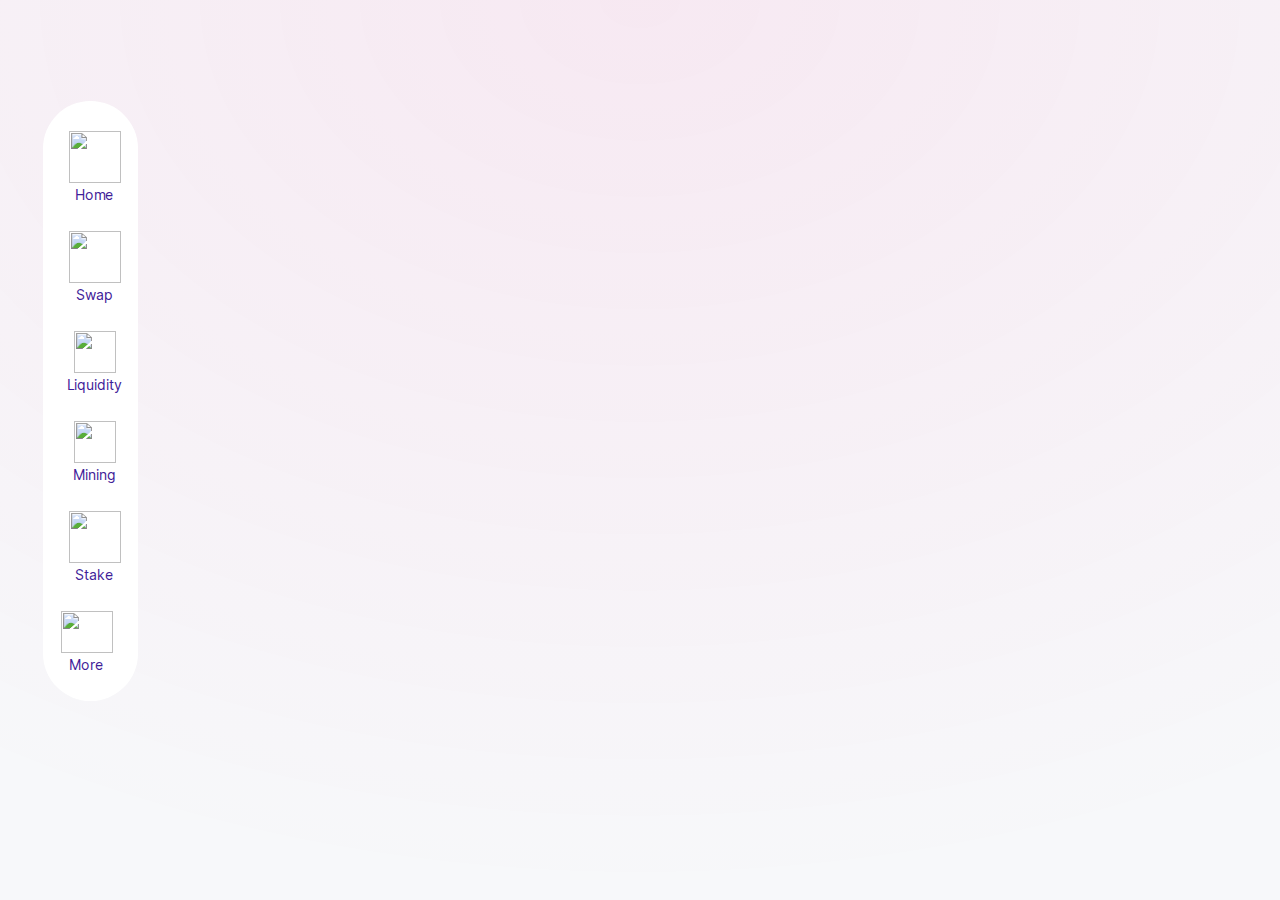
==== index.html @ 9ccfa166 "Add files via upload" ====
<!DOCTYPE html>
<html translate="no">
  <head>
    <meta charset="utf-8" />
    <title>BubbleSwap</title>
    <link rel="shortcut icon" type="image/png" href="/favicon.png" />
    <link rel="apple-touch-icon" sizes="192x192" href="/favicon.png" />
    <link rel="apple-touch-icon" sizes="512x512" href="/favicon.png" />
    <meta
      name="viewport"
      content="width=device-width,initial-scale=1,maximum-scale=1,user-scalable=no"
    />
    <meta name="theme-color" content="#ff007a" />
    <link rel="manifest" href="/manifest.json" />
    <link
      rel="preload"
      href="/fonts/Inter-roman.var.woff2"
      as="font"
      type="font/woff2"
      crossorigin
    />
    <style>
      * {
        font-family: Inter, sans-serif;
        box-sizing: border-box;
      }
      @font-face {
        font-family: "Inter custom";
        font-weight: 100 900;
        font-style: normal;
        font-display: block;
        font-named-instance: Regular;
        src: url(/fonts/Inter-roman.var.woff2)
            format("woff2 supports variations(gvar)"),
          url(/fonts/Inter-roman.var.woff2) format("woff2-variations"),
          url(/fonts/Inter-roman.var.woff2) format("woff2");
      }
      @supports (font-variation-settings: normal) {
        * {
          font-family: "Inter custom", sans-serif;
        }
      }
      body,
      html {
        margin: 0;
        padding: 0;
      }
      button {
        user-select: none;
      }
      html {
        font-size: 16px;
        font-variant: none;
        font-smooth: always;
        -webkit-font-smoothing: antialiased;
        -moz-osx-font-smoothing: grayscale;
        -webkit-tap-highlight-color: transparent;
        font-feature-settings: "ss01" on, "ss02" on, "cv01" on, "cv03" on;
      }
      #background-radial-gradient {
        position: fixed;
        top: 0;
        left: 0;
        right: 0;
        pointer-events: none;
        width: 200vw;
        height: 200vh;
        background: radial-gradient(
          50% 50% at 50% 50%,
          #fc077d10 0,
          rgba(255, 255, 255, 0) 100%
        );
        transform: translate(-50vw, -100vh);
        z-index: -1;
      }
      html {
        min-height: 100%;
      }
      @media (prefers-color-scheme: dark) {
        html {
          background-color: #dfbfff;
        }
      }
      @media (prefers-color-scheme: light) {
        html {
          background-color: #f7f8fa;
        }
      }

      .sidenav {
        width: 130px;
        position: fixed;
        z-index: 1;
        top: 101px;
        left: 43px;
        width: 95px;
        height: 600px;
        background: #ffffff;
        border-radius: 54px;
        opacity: 2.49;
        overflow-x: hidden;
        padding: 8px 0;
      }

      .sidenav a {
        padding: 22px 8px 6px 16px;
        text-decoration: none;
        font-size: 14px;
        color: #3e2098;
        text-align: center;
        display: block;
      }
      .mobileShow {
        display: none;
      }
      .sidenav a:hover {
        color: #653ddc;
        width: 80px;
        height: 97px;
        background: #ffffff;
        box-shadow: 0px 0px 20px 0px rgba(149, 158, 207, 0.5),
          inset 1px 1px 4px 3px #cca1fa;
        border-radius: 40px;
        opacity: 2.49;
        filter: blur(0px);
      }

      .main {
        margin-left: 140px; /* Same width as the sidebar + left position in px */
        font-size: 28px; /* Increased text to enable scrolling */
        padding: 0px 10px;
      }

      @media screen and (max-width: 700px) {
        .sidenav {
          width: 20%;
          height: auto;
          position: fixed;
          display: block;
          align-items: verticla;
        }
        .sidenav a {
          float: left;
        }
        div.content {
          margin-left: 0;
        }
      }
      @media screen and (max-height: 450px) {
        .sidenav {
          padding-top: 15px;
          display: row;
        }
        .sidenav a {
          font-size: 18px;
        }
      }
      @media screen and (max-width: 400px) {
        .sidevac a {
          text-align: center;
          float: none;
          display: table-row;
        }
      }

      #content-desktop {
        display: block;
      }
      #content-mobile {
        display: none;
      }

      @media screen and (max-width: 768px) {
        #content-desktop {
          display: none;
        }
        #content-mobile {
          display: block;
        }
      }

      .top {
        color: #3e2098;
        background: white;
        border-radius: 25px;
        font-size: 8px;
        width: 380px;
        padding: 10px;
        position: fixed;
        margin: 57px 5px 0px 0px;
      }

      .top a {
        padding: 0px 15px 0px 29px;
        text-decoration: none;
        margin: 8px -31px 0px 15px;
        font-size: 9px;
        color: #3e2098;
        text-align: center;
        display: inline;
      }

      /* Boring button styles */
      a.button {
        /* Frame */
        display: inline-block;
        padding: 20px 28px;
        border-radius: 50px;
        box-sizing: border-box;

        /* Style */
        border: none;

        font-size: 24px;
        cursor: pointer;
      }

      a.button:active {
        filter: brightness(75%);
      }

      /* Dropdown styles */
      .dropdown {
        position: relative;
        padding: 0;
        margin-right: 1em;

        border: none;
      }

      .dropdown summary {
        list-style: none;
        list-style-type: none;
      }

      .dropdown > summary::-webkit-details-marker {
        display: none;
      }

      .dropdown summary:focus {
        outline: none;
      }

      .dropdown summary:focus a.button {
        border: 2px solid white;
      }

      .dropdown summary:focus {
        outline: none;
      }

      .dropdown ul {
        position: fixed;
        margin: -280px 0px 0px 0px;
        background-color: #ffffff;
        color: #44146b;
        padding: 14px 0;
        width: var(--dropdown-width);
        left: 11%;
        margin-left: calc((var(--dropdown-width) / 2) * -1);
        box-sizing: border-box;
        z-index: 9;

        border-radius: 12px;
        list-style: none;
      }
      .dropdown ul a:hover {
        color: #653ddc;
        width: 80px;
        height: 37px;
        background: #ffffff;
        box-shadow: 0px 0px 20px 0px rgba(149, 158, 207, 0.5),
          inset 1px 1px 4px 3px #cca1fa;
        border-radius: 40px;
        opacity: 2.49;
        filter: blur(0px);
      }

      .dropdown ul li {
        padding: 0;
        margin: 0;
      }

      .dropdown ul li a:link,
      .dropdown ul li a:visited {
        display: inline-block;
        padding: 10px 0.8rem;
        width: 100%;
        text-align: left;
        box-sizing: border-box;

        color: var(--dropdown-color);
        text-decoration: none;
      }

      /* Close the dropdown with outside clicks */
      .dropdown > summary::before {
        display: none;
      }

      .dropdown[open] > summary::before {
        content: " ";
        display: block;
        position: fixed;
        top: 0;
        right: 0;
        left: 0;
        bottom: 0;
        z-index: 1;
      }
    </style>
    <link href="/static/css/35.2d29cc29.chunk.css" rel="stylesheet" />
  </head>
  <body>
    <noscript>You need to enable JavaScript to run this app.</noscript>
    <div id="root"><div>&emsp;</div></div>

    <div id="content-desktop" class="sidenav">
      <a href="/home.html"
        ><img src="/icons/home.png" style="width: 52px; height: 52px" />Home</a
      >
      <a href="/swap"
        ><img src="/icons/swap.png" style="width: 52px; height: 52px" />Swap</a
      >
      <a href="/pool">
        <img src="/icons/liq.png" style="width: 42px; height: 42px" />
        Liquidity</a
      >
      <a href="https://bubbleswapdao.netlify.app/#/1/earn/farming"
        ><img
          src="/icons/mining.png"
          style="width: 42px; height: 42px"
        />Mining</a
      >
      <a href="https://bubbleswapdao.netlify.app/#/1/dao/staking">
        <img src="/icons/dao.png" style="width: 52px; height: 52px" />Stake</a
      >

      <details class="dropdown">
        <summary role="button">
          <a>
            <img
              src="/icons/more.png"
              style="width: 52px; height: 42px"
            />More</a
          >
        </summary>
        <ul>
          <li>
            <a href="https://docs.bubbleswap.co/developers/contrats-address">
              <img
                src="/icons/contract.png"
                style="width: 22px; height: 22px; margin: -2px 17px -7px 0px"
              />
              Smart Contract</a
            >
          </li>
          <li>
            <a href="https://www.certik.com/bubbleswap">
              <img
                src="/icons/audit.png"
                style="width: 22px; height: 22px; margin: -2px 17px -7px 0px"
              />
              Audit</a
            >
          </li>
          <li>
            <a href="#">
              <img
                src="/icons/chart.png"
                style="width: 22px; height: 22px; margin: -2px 17px -7px 0px"
              />
              Chart</a
            >
          </li>
          <li>
            <a href="https://twitter.com/bubbleswapdao">
              <img
                src="/icons/twitter.png"
                style="width: 22px; height: 22px; margin: -2px 17px -7px 0px"
              />
              Twitter</a
            >
          </li>

          <li>
            <a href="https://discord.com/invite/KYThgn597y">
              <img
                src="/icons/discord.png"
                style="width: 22px; height: 22px; margin: -2px 17px -7px 0px"
              />Discord</a
            >
          </li>
          <li>
            <a href="mailto:contact@bubbleswap.co"
              ><img
                src="/icons/mail.png"
                style="width: 22px; height: 22px; margin: -2px 17px -7px 0px"
              />
              Contact Us</a
            >
          </li>
        </ul>
      </details>
    </div>

    <div id="content-mobile" class="top">
      <a href="home.html"
        ><img
          src="/icons/home.png"
          style="width: 32px; height: 32px; margin: 0px -26px 11px 0px"
        />Home</a
      >
      <a href="/swap"
        ><img
          src="/icons/swap.png"
          style="width: 32px; height: 32px; margin: 0px -26px 11px 0px"
        />Swap</a
      >
      <a href="/pool">
        <img
          src="/icons/liq.png"
          style="width: 32px; height: 32px; margin: 0px -26px 11px 0px"
        />
        Liquidity</a
      >
      <a href="https://bubbleswapdao.netlify.app/#/1/earn/farming"
        ><img
          src="/icons/mining.png"
          style="width: 32px; height: 32px; margin: 0px -26px 11px 0px"
        />Mining</a
      >
      <a href="https://bubbleswapdao.netlify.app/#/1/dao/staking">
        <img
          src="/icons/dao.png"
          style="width: 32px; height: 32px; margin: 0px -26px 11px 0px"
        />Stake</a
      >
    </div>

    <div id="background-radial-gradient"></div>
    <script>
      !(function (e) {
        function r(r) {
          for (
            var n, o, f = r[0], u = r[1], i = r[2], d = 0, l = [];
            d < f.length;
            d++
          )
            (o = f[d]),
              Object.prototype.hasOwnProperty.call(a, o) &&
                a[o] &&
                l.push(a[o][0]),
              (a[o] = 0);
          for (n in u)
            Object.prototype.hasOwnProperty.call(u, n) && (e[n] = u[n]);
          for (b && b(r); l.length; ) l.shift()();
          return c.push.apply(c, i || []), t();
        }
        function t() {
          for (var e, r = 0; r < c.length; r++) {
            for (var t = c[r], n = !0, f = 1; f < t.length; f++) {
              var u = t[f];
              0 !== a[u] && (n = !1);
            }
            n && (c.splice(r--, 1), (e = o((o.s = t[0]))));
          }
          return e;
        }
        var n = {},
          a = { 34: 0 },
          c = [];
        function o(r) {
          if (n[r]) return n[r].exports;
          var t = (n[r] = { i: r, l: !1, exports: {} });
          return e[r].call(t.exports, t, t.exports, o), (t.l = !0), t.exports;
        }
        (o.e = function (e) {
          var r = [],
            t = a[e];
          if (0 !== t)
            if (t) r.push(t[2]);
            else {
              var n = new Promise(function (r, n) {
                t = a[e] = [r, n];
              });
              r.push((t[2] = n));
              var c,
                f = document.createElement("script");
              (f.charset = "utf-8"),
                (f.timeout = 120),
                o.nc && f.setAttribute("nonce", o.nc),
                (f.src = (function (e) {
                  return (
                    o.p +
                    "static/js/" +
                    ({}[e] || e) +
                    "." +
                    {
                      0: "b2ae6efd",
                      1: "680a935f",
                      2: "13f67a5d",
                      3: "47d96c11",
                      4: "1f517d3b",
                      5: "1feeb4e5",
                      6: "d11353a5",
                      7: "d2afc586",
                      8: "45d89777",
                      9: "e8be0682",
                      10: "ef6f705f",
                      11: "6e76f7a1",
                      12: "a993ab1a",
                      13: "0b329196",
                      14: "9b040b54",
                      15: "60dd4000",
                      16: "49d55dc7",
                      17: "54f87bcd",
                      18: "9ae085f9",
                      19: "bc8a88b6",
                      20: "4ee1a49b",
                      21: "1f7aa53a",
                      22: "1e36872d",
                      23: "b6217e9e",
                      24: "4402207a",
                      25: "acc6a3e9",
                      26: "6eef8466",
                      27: "862801de",
                      28: "21345026",
                      29: "3c06f232",
                      30: "c27527d7",
                      31: "046cc95c",
                      32: "d8c70e06",
                      36: "7974b806",
                      37: "2736bdee",
                      38: "b3ee57e9",
                      39: "300be6cb",
                      40: "f0347107",
                      41: "eff7b113",
                      42: "bfffdd0a",
                      43: "110aae11",
                      44: "1bf3560f",
                      45: "b10f7e2f",
                      46: "55a431a0",
                      47: "e09d5353",
                      48: "4c09279e",
                      49: "ee0d81e4",
                      50: "83ffceb2",
                      51: "cc30a7fa",
                      52: "359524b2",
                      53: "368f86a3",
                      54: "37c03204",
                      55: "bebc3537",
                      56: "60e714ce",
                      57: "37e348b3",
                      58: "ca34402f",
                      59: "58482eb0",
                      60: "fe5428ee",
                      61: "de7e8903",
                      62: "6325e2c4",
                      63: "137bb1e0",
                      64: "e0620491",
                      65: "daaeffc4",
                      66: "675fbac4",
                      67: "c3e575c6",
                      68: "05bbcc8f",
                      69: "f741869b",
                      70: "a94a5404",
                      71: "4288f9cc",
                      72: "c883ee81",
                      73: "2425183f",
                      74: "d0860c73",
                      75: "29b500bc",
                      76: "60697000",
                      77: "1ece5c8e",
                    }[e] +
                    ".chunk.js"
                  );
                })(e));
              var u = new Error();
              c = function (r) {
                (f.onerror = f.onload = null), clearTimeout(i);
                var t = a[e];
                if (0 !== t) {
                  if (t) {
                    var n = r && ("load" === r.type ? "missing" : r.type),
                      c = r && r.target && r.target.src;
                    (u.message =
                      "Loading chunk " +
                      e +
                      " failed.\n(" +
                      n +
                      ": " +
                      c +
                      ")"),
                      (u.name = "ChunkLoadError"),
                      (u.type = n),
                      (u.request = c),
                      t[1](u);
                  }
                  a[e] = void 0;
                }
              };
              var i = setTimeout(function () {
                c({ type: "timeout", target: f });
              }, 12e4);
              (f.onerror = f.onload = c), document.head.appendChild(f);
            }
          return Promise.all(r);
        }),
          (o.m = e),
          (o.c = n),
          (o.d = function (e, r, t) {
            o.o(e, r) ||
              Object.defineProperty(e, r, { enumerable: !0, get: t });
          }),
          (o.r = function (e) {
            "undefined" != typeof Symbol &&
              Symbol.toStringTag &&
              Object.defineProperty(e, Symbol.toStringTag, { value: "Module" }),
              Object.defineProperty(e, "__esModule", { value: !0 });
          }),
          (o.t = function (e, r) {
            if ((1 & r && (e = o(e)), 8 & r)) return e;
            if (4 & r && "object" == typeof e && e && e.__esModule) return e;
            var t = Object.create(null);
            if (
              (o.r(t),
              Object.defineProperty(t, "default", { enumerable: !0, value: e }),
              2 & r && "string" != typeof e)
            )
              for (var n in e)
                o.d(
                  t,
                  n,
                  function (r) {
                    return e[r];
                  }.bind(null, n)
                );
            return t;
          }),
          (o.n = function (e) {
            var r =
              e && e.__esModule
                ? function () {
                    return e.default;
                  }
                : function () {
                    return e;
                  };
            return o.d(r, "a", r), r;
          }),
          (o.o = function (e, r) {
            return Object.prototype.hasOwnProperty.call(e, r);
          }),
          (o.p = "/"),
          (o.oe = function (e) {
            throw (console.error(e), e);
          });
        var f = (this["webpackJsonp@uniswap/interface"] =
            this["webpackJsonp@uniswap/interface"] || []),
          u = f.push.bind(f);
        (f.push = r), (f = f.slice());
        for (var i = 0; i < f.length; i++) r(f[i]);
        var b = u;
        t();
      })([]);
    </script>
    <script src="/static/js/35.f1d89a99.chunk.js"></script>
    <script src="/static/js/main.de4155b0.chunk.js"></script>
  </body>
</html>
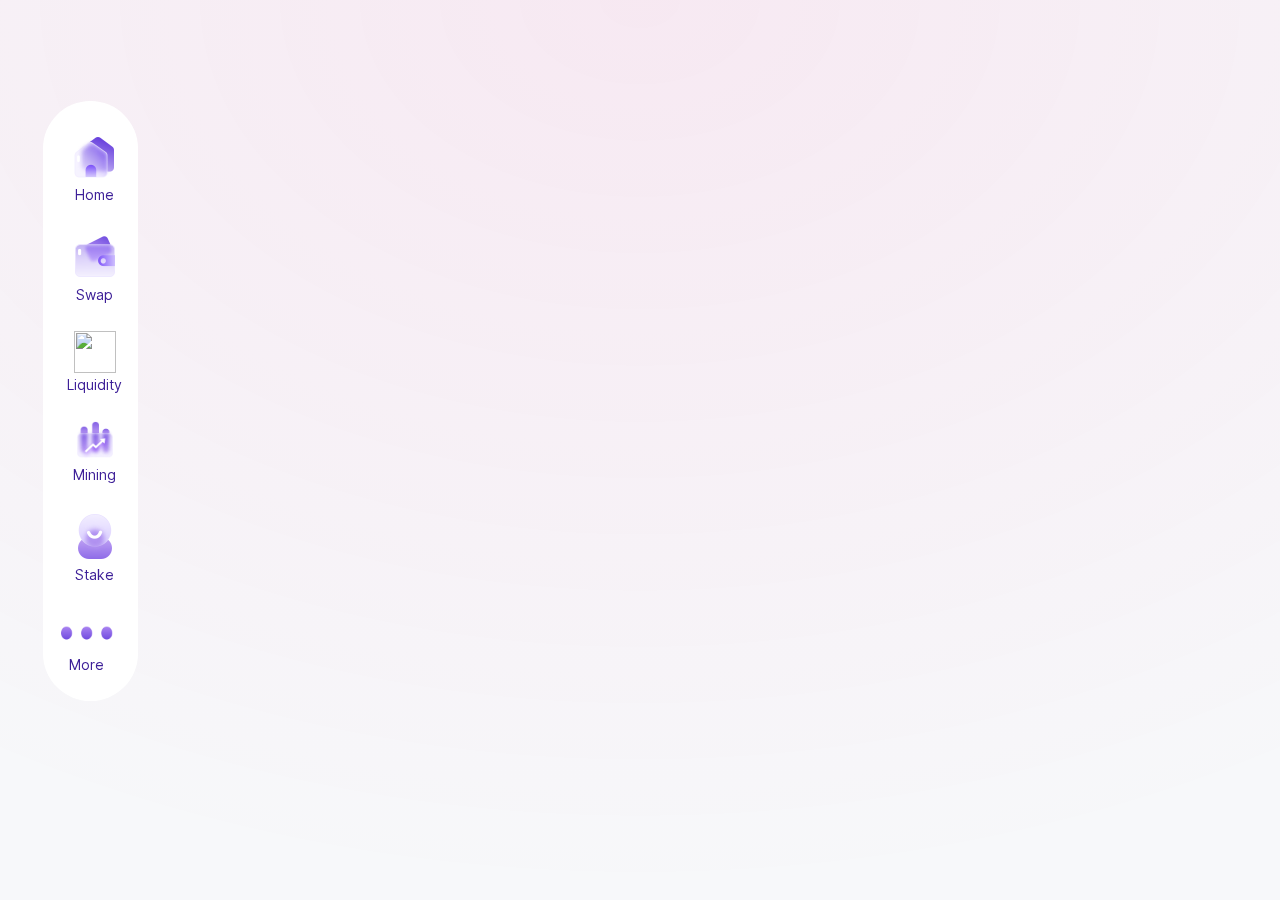
==== commit d6a9b49b: "Update index.html" ====
--- a/index.html
+++ b/index.html
@@ -326,7 +326,7 @@
         <img src="/icons/liq.png" style="width: 42px; height: 42px" />
         Liquidity</a
       >
-      <a href="https://bubbleswapdao.netlify.app/#/1/earn/farming"
+      <a href="https://farmbubbleswap.netlify.app/"
         ><img
           src="/icons/mining.png"
           style="width: 42px; height: 42px"
@@ -424,7 +424,7 @@
         />
         Liquidity</a
       >
-      <a href="https://bubbleswapdao.netlify.app/#/1/earn/farming"
+      <a href="https://farmbubbleswap.netlify.app/"
         ><img
           src="/icons/mining.png"
           style="width: 32px; height: 32px; margin: 0px -26px 11px 0px"
--- a/static/css/35.2d29cc29.chunk.css
+++ b/static/css/35.2d29cc29.chunk.css
@@ -0,0 +1,192 @@
+:root {
+  --reach-dialog: 1;
+}
+[data-reach-dialog-overlay] {
+  background: rgba(0, 0, 0, 0.33);
+  position: fixed;
+  top: 0;
+  right: 0;
+  bottom: 0;
+  left: 0;
+  overflow: auto;
+}
+[data-reach-dialog-content] {
+  width: 50vw;
+  margin: 10vh auto;
+  background: #fff;
+  padding: 2rem;
+  outline: none;
+}
+@font-face {
+  font-family: "Inter";
+  font-style: normal;
+  font-weight: 100;
+  font-display: swap;
+  src: url(/static/media/Inter-Thin.de9194d1.woff2) format("woff2"),
+    url(/static/media/Inter-Thin.fcc91246.woff) format("woff");
+}
+@font-face {
+  font-family: "Inter";
+  font-style: italic;
+  font-weight: 100;
+  font-display: swap;
+  src: url(/static/media/Inter-ThinItalic.ec0fcc99.woff2) format("woff2"),
+    url(/static/media/Inter-ThinItalic.6b5565d7.woff) format("woff");
+}
+@font-face {
+  font-family: "Inter";
+  font-style: normal;
+  font-weight: 200;
+  font-display: swap;
+  src: url(/static/media/Inter-ExtraLight.21843ac6.woff2) format("woff2"),
+    url(/static/media/Inter-ExtraLight.7b7bd05c.woff) format("woff");
+}
+@font-face {
+  font-family: "Inter";
+  font-style: italic;
+  font-weight: 200;
+  font-display: swap;
+  src: url(/static/media/Inter-ExtraLightItalic.04abe79a.woff2) format("woff2"),
+    url(/static/media/Inter-ExtraLightItalic.a7a00555.woff) format("woff");
+}
+@font-face {
+  font-family: "Inter";
+  font-style: normal;
+  font-weight: 300;
+  font-display: swap;
+  src: url(/static/media/Inter-Light.51f4d175.woff2) format("woff2"),
+    url(/static/media/Inter-Light.c08cfeeb.woff) format("woff");
+}
+@font-face {
+  font-family: "Inter";
+  font-style: italic;
+  font-weight: 300;
+  font-display: swap;
+  src: url(/static/media/Inter-LightItalic.8942ebe8.woff2) format("woff2"),
+    url(/static/media/Inter-LightItalic.203b9b31.woff) format("woff");
+}
+@font-face {
+  font-family: "Inter";
+  font-style: normal;
+  font-weight: 400;
+  font-display: swap;
+  src: url(/static/media/Inter-Regular.6cc68d6b.woff2) format("woff2"),
+    url(/static/media/Inter-Regular.8398b376.woff) format("woff");
+}
+@font-face {
+  font-family: "Inter";
+  font-style: italic;
+  font-weight: 400;
+  font-display: swap;
+  src: url(/static/media/Inter-Italic.e2f52803.woff2) format("woff2"),
+    url(/static/media/Inter-Italic.635afeed.woff) format("woff");
+}
+@font-face {
+  font-family: "Inter";
+  font-style: normal;
+  font-weight: 500;
+  font-display: swap;
+  src: url(/static/media/Inter-Medium.ba68c34a.woff2) format("woff2"),
+    url(/static/media/Inter-Medium.f5549f68.woff) format("woff");
+}
+@font-face {
+  font-family: "Inter";
+  font-style: italic;
+  font-weight: 500;
+  font-display: swap;
+  src: url(/static/media/Inter-MediumItalic.d29ef50a.woff2) format("woff2"),
+    url(/static/media/Inter-MediumItalic.2812ec5a.woff) format("woff");
+}
+@font-face {
+  font-family: "Inter";
+  font-style: normal;
+  font-weight: 600;
+  font-display: swap;
+  src: url(/static/media/Inter-SemiBold.625474d6.woff2) format("woff2"),
+    url(/static/media/Inter-SemiBold.25b1ffc9.woff) format("woff");
+}
+@font-face {
+  font-family: "Inter";
+  font-style: italic;
+  font-weight: 600;
+  font-display: swap;
+  src: url(/static/media/Inter-SemiBoldItalic.c632fb96.woff2) format("woff2"),
+    url(/static/media/Inter-SemiBoldItalic.80d799be.woff) format("woff");
+}
+@font-face {
+  font-family: "Inter";
+  font-style: normal;
+  font-weight: 700;
+  font-display: swap;
+  src: url(/static/media/Inter-Bold.a808c21a.woff2) format("woff2"),
+    url(/static/media/Inter-Bold.1c3dfbb0.woff) format("woff");
+}
+@font-face {
+  font-family: "Inter";
+  font-style: italic;
+  font-weight: 700;
+  font-display: swap;
+  src: url(/static/media/Inter-BoldItalic.97443965.woff2) format("woff2"),
+    url(/static/media/Inter-BoldItalic.32e2b20f.woff) format("woff");
+}
+@font-face {
+  font-family: "Inter";
+  font-style: normal;
+  font-weight: 800;
+  font-display: swap;
+  src: url(/static/media/Inter-ExtraBold.1ca2a2cf.woff2) format("woff2"),
+    url(/static/media/Inter-ExtraBold.30c3d891.woff) format("woff");
+}
+@font-face {
+  font-family: "Inter";
+  font-style: italic;
+  font-weight: 800;
+  font-display: swap;
+  src: url(/static/media/Inter-ExtraBoldItalic.a0a103e5.woff2) format("woff2"),
+    url(/static/media/Inter-ExtraBoldItalic.cd668286.woff) format("woff");
+}
+@font-face {
+  font-family: "Inter";
+  font-style: normal;
+  font-weight: 900;
+  font-display: swap;
+  src: url(/static/media/Inter-Black.ef2d12b9.woff2) format("woff2"),
+    url(/static/media/Inter-Black.e258f998.woff) format("woff");
+}
+@font-face {
+  font-family: "Inter";
+  font-style: italic;
+  font-weight: 900;
+  font-display: swap;
+  src: url(/static/media/Inter-BlackItalic.a1ea21b0.woff2) format("woff2"),
+    url(/static/media/Inter-BlackItalic.70d2cf35.woff) format("woff");
+}
+@font-face {
+  font-family: "Inter var";
+  font-weight: 100 900;
+  font-style: normal;
+  font-named-instance: "Regular";
+  src: url(/static/media/Inter-roman.var.b65534c5.woff2)
+      format("woff2 supports variations(gvar)"),
+    url(/static/media/Inter-roman.var.b65534c5.woff2) format("woff2-variations"),
+    url(/static/media/Inter-roman.var.b65534c5.woff2) format("woff2");
+}
+@font-face {
+  font-family: "Inter var";
+  font-weight: 100 900;
+  font-style: italic;
+  font-named-instance: "Italic";
+  src: url(/static/media/Inter-italic.var.b27297c1.woff2)
+      format("woff2 supports variations(gvar)"),
+    url(/static/media/Inter-italic.var.b27297c1.woff2)
+      format("woff2-variations"),
+    url(/static/media/Inter-italic.var.b27297c1.woff2) format("woff2");
+}
+@font-face {
+  font-family: "Inter var experimental";
+  font-weight: 100 900;
+  font-style: oblique 0deg 10deg;
+  src: url(/static/media/Inter.var.9df5db38.woff2) format("woff2-variations"),
+    url(/static/media/Inter.var.9df5db38.woff2) format("woff2");
+}
+/*# sourceMappingURL=35.2d29cc29.chunk.css.map */
